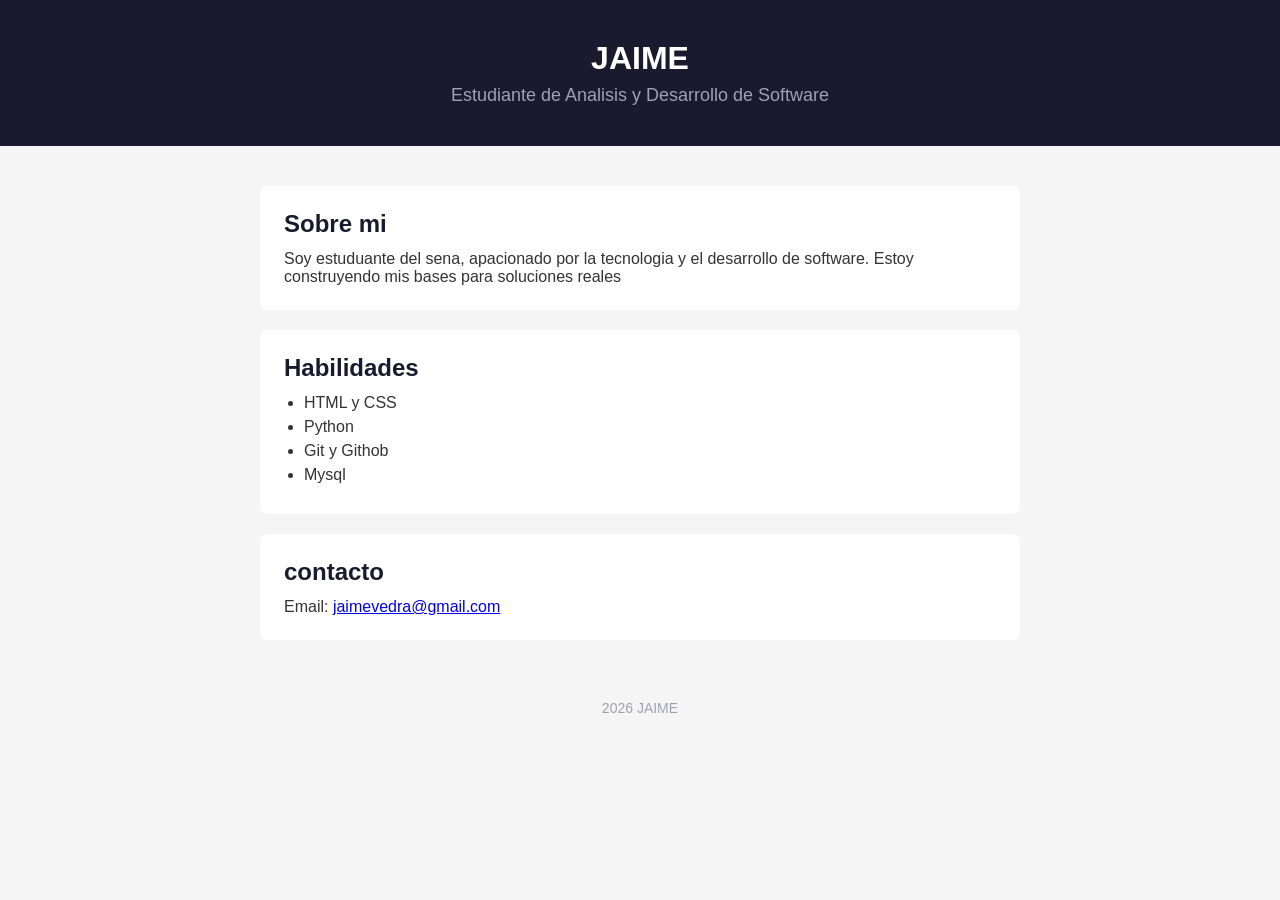
==== html/index.html @ 12bdc059 "fear: Estructura base de HTML y css" ====
<!DOCTYPE html>
<html lang="es">
    <head>
        <meta charset="UTF-8" />
        <meta name="viewport" content="width=davice-width, initial-scale=1.0" />
        <title> Jaime- Desarrollador</title>
        <link rel="stylesheet" href="style.css" />
    </head>
<body>

    <header>
        <h1>JAIME</h1>
        <p>Estudiante de Analisis y Desarrollo de Software</p>
    </header>

    <main>
        <section>
            <h2>Sobre mi</h2>
            <p> Soy estuduante del sena, apacionado por la tecnologia y el desarrollo de software. Estoy construyendo mis bases para soluciones reales</p>
    
        </section>

        <section>
            <h2>Habilidades</h2>
            <ul>
                <li>HTML y CSS</li>
                <li>Python</li>
                <li>Git y Githob</li>
                <li>Mysql</li>
            </ul>
        </section>
        <section>
            <h2>contacto</h2>
            <p>Email: <a href="mailto:jaimevedra@gmail.com">jaimevedra@gmail.com</a></p>
        </section>
    </main>
    <footer>
        <p> 2026 JAIME</p>
    </footer>

</body>
</html>
---- html/style.css ----
* {
  margin: 0; 
  padding: 0;
  box-sizing: border-box;
}

body{
    font-family: Arial, sans-serif;
    background-color: #f5f5f5;
    color: #333333;
}

header {
    background-color: #1a1a2e;
    color: #ffffff;
    padding: 40px;
    text-align: center;
}

header p {
    margin-top: 8px;
    font-size: 18px;
    color:#a0a0b0;
}

main {
    max-width: 800px;
    margin: 40px auto;
    padding: 0 20px;
}

section {
    background-color: #ffffff;
    border-radius: 8px;
    padding: 24px;
    margin-bottom: 20px;
}

h2 {
    margin-bottom: 12px;
    color:#1a1a2e;
}

ul {
    padding-left: 20px;
}

li {
    margin-bottom: 6px;
}

footer {
    text-align: center;
    padding: 20px;
    color: #a0a0b0;
    font-size: 14px;
}
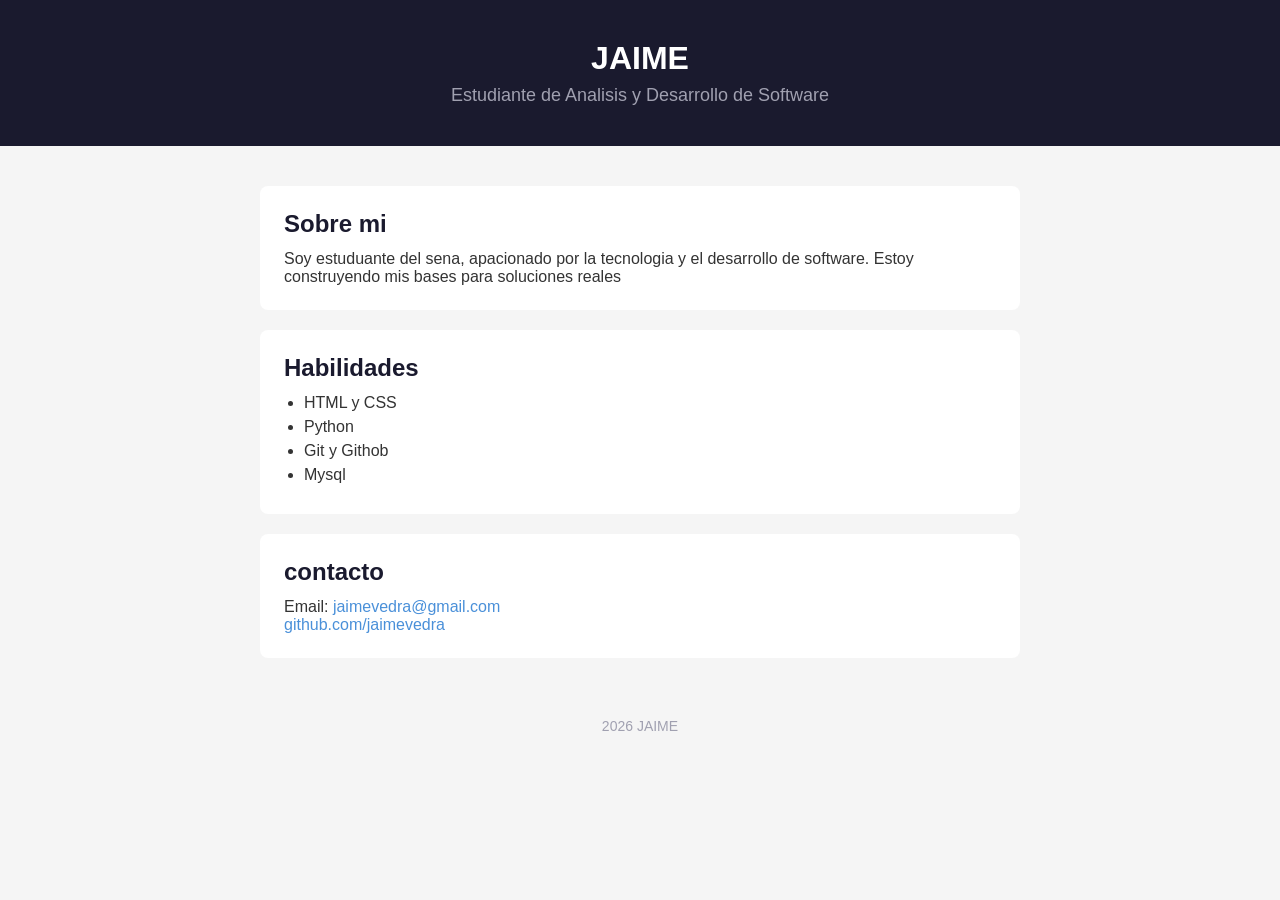
==== commit f04184e1: "se agragan enlaces de conctacto" ====
--- a/html/index.html
+++ b/html/index.html
@@ -19,6 +19,7 @@
             <p> Soy estuduante del sena, apacionado por la tecnologia y el desarrollo de software. Estoy construyendo mis bases para soluciones reales</p>
     
         </section>
+        
 
         <section>
             <h2>Habilidades</h2>
@@ -32,6 +33,7 @@
         <section>
             <h2>contacto</h2>
             <p>Email: <a href="mailto:jaimevedra@gmail.com">jaimevedra@gmail.com</a></p>
+           <a href="https://github.com/jaimevedra" target="_blank">github.com/jaimevedra</a>
         </section>
     </main>
     <footer>
--- a/html/style.css
+++ b/html/style.css
@@ -54,4 +54,13 @@
     padding: 20px;
     color: #a0a0b0;
     font-size: 14px;
+}
+
+a {
+    color: #4a90d9;
+    text-decoration: none;
+}
+
+a:hover {
+    text-decoration: underline;
 }
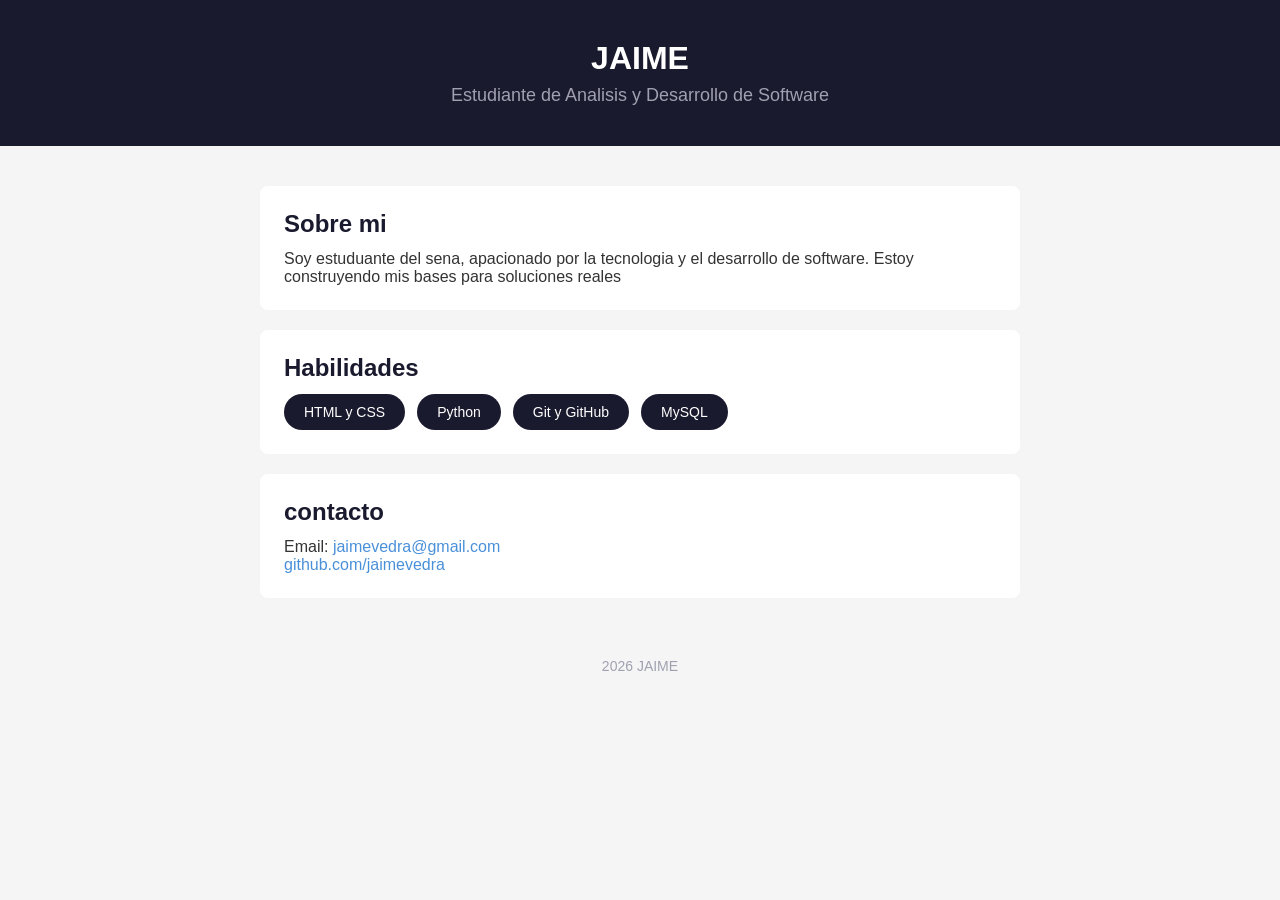
==== commit 961ba9af: "feat: habilidades con flexbox y tarjetas" ====
--- a/html/index.html
+++ b/html/index.html
@@ -22,13 +22,14 @@
         
 
         <section>
-            <h2>Habilidades</h2>
-            <ul>
-                <li>HTML y CSS</li>
-                <li>Python</li>
-                <li>Git y Githob</li>
-                <li>Mysql</li>
-            </ul>
+           <h2>Habilidades</h2>
+           <div class="habilidades">
+             <div class="tarjeta">HTML y CSS</div>
+             <div class="tarjeta">Python</div>
+             <div class="tarjeta">Git y GitHub</div>
+             <div class="tarjeta">MySQL</div>
+             
+          </div>
         </section>
         <section>
             <h2>contacto</h2>
--- a/html/style.css
+++ b/html/style.css
@@ -63,4 +63,18 @@
 
 a:hover {
     text-decoration: underline;
+}
+
+.habilidades {
+  display: flex;
+  flex-wrap: wrap;
+  gap: 12px;
+}
+
+.tarjeta {
+  background-color: #1a1a2e;
+  color: #ffffff;
+  padding: 10px 20px;
+  border-radius: 20px;
+  font-size: 14px;
 }
